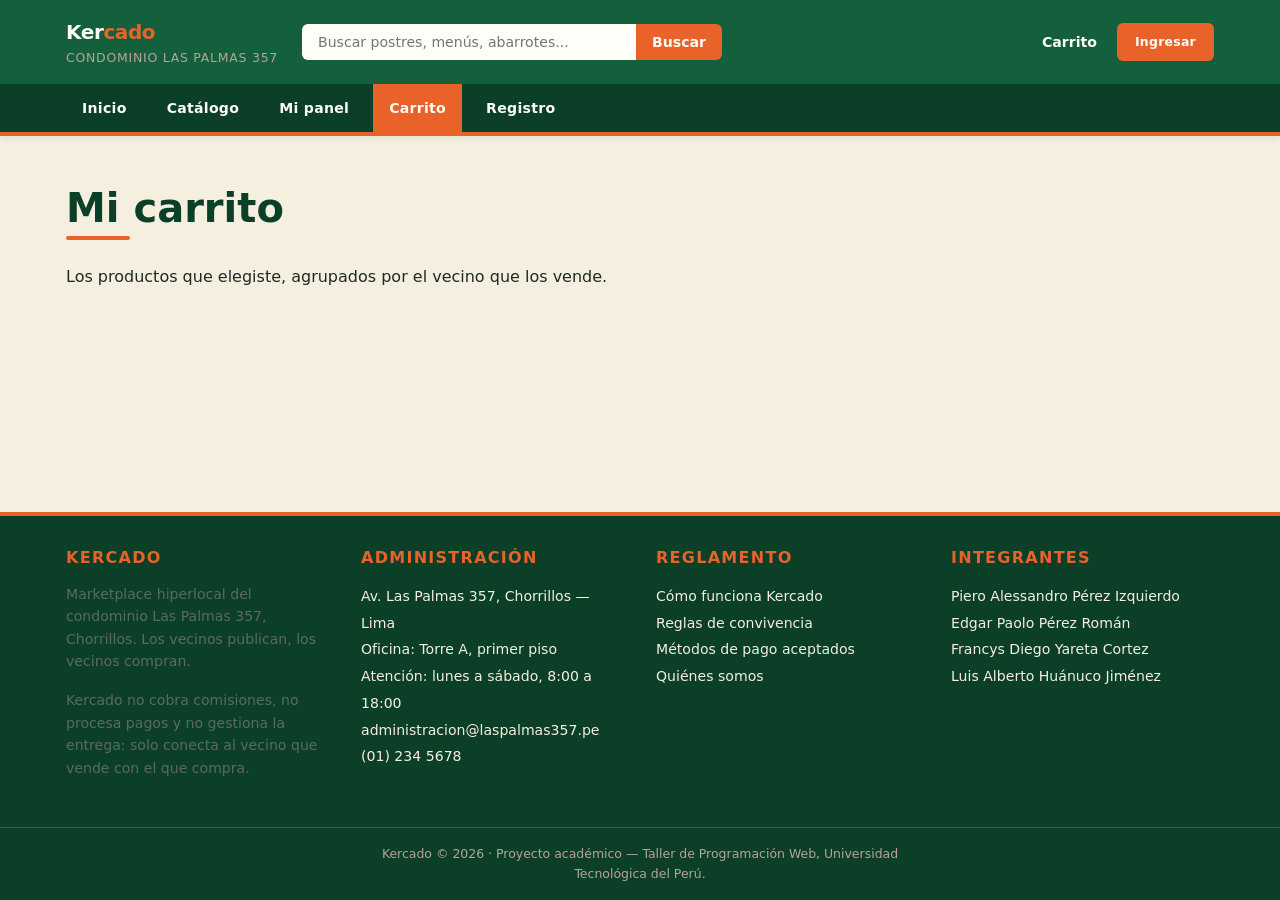
==== carrito.html @ d708caa9 "feat: base del avance 2 y panel con datos reales Agrega la capa de datos (datos.js, almacen.js), lo " ====
<!DOCTYPE html>
<!--
  hecho por luis. este es el carrito, aquí el vecino revisa lo que eligió
  antes de registrar su pedido
-->
<html lang="es">

<head>
  <!-- con esto las tildes y las eñes se ven bien en el navegador -->
  <meta charset="UTF-8">

  <!-- esta línea hace que en el celular la página use el ancho real de la
       pantalla, así el diseño se acomoda bien -->
  <meta name="viewport" content="width=device-width, initial-scale=1.0">

  <!-- la descripción de la página y los autores -->
  <meta name="description" content="Carrito de compras de Kercado. Revisa los productos que elegiste, agrupados por el vecino que los vende, y registra tu pedido.">
  <meta name="author" content="Equipo Kercado — Taller de Programación Web, UTP">

  <!-- el título que sale en la pestaña del navegador -->
  <title>Mi carrito · Kercado</title>

  <!-- enlazamos la misma hoja de estilos que usan todas las páginas -->
  <link rel="stylesheet" href="css/estilo.css">
</head>

<body>

  <!-- este enlace solo se ve al apretar tab, sirve para que quien navega
       con el teclado salte directo al contenido sin pasar por el menú -->
  <a class="saltar" href="#contenido">Saltar al contenido</a>

  <!-- esta es la cabecera, es la misma en todas las páginas del sitio,
       tiene el logo, el buscador, el carrito, la cuenta del vecino y el
       menú -->
  <header class="encabezado">

    <div class="contenedor encabezado__fila">

      <!-- el logo lleva a la página de inicio -->
      <a class="logo" href="index.html">
        <span>Ker<span class="logo__acento">cado</span>
          <span class="logo__bajada">Condominio Las Palmas 357</span>
        </span>
      </a>

      <!-- este botón abre y cierra el menú en el celular, en pantallas
           grandes no se ve, aria-expanded dice si el menú está abierto -->
      <button class="menu-boton" type="button" id="menu-boton"
              aria-expanded="false" aria-controls="menu-principal">
        <span class="menu-boton__icono" aria-hidden="true"></span>
        Menú
      </button>

      <!-- el buscador manda al catálogo lo que se escribió y allá se
           muestran solo los productos que coinciden -->
      <form class="buscador" action="catalogo.html" method="get" role="search">
        <!-- este label no se ve en pantalla, pero lo leen los lectores de
             pantalla que usan las personas con discapacidad visual -->
        <label class="solo-lectores" for="q">Buscar productos</label>
        <input class="buscador__campo" type="search" id="q" name="q"
               placeholder="Buscar postres, menús, abarrotes...">
        <button class="buscador__boton" type="submit">Buscar</button>
      </form>

      <div class="encabezado__acciones">

        <!-- el enlace al carrito, el globo con la cantidad lo actualiza
             javascript y se esconde cuando el carrito está vacío -->
        <a class="encabezado__carrito" href="carrito.html">
          Carrito
          <span class="contador" id="contador-carrito" hidden>0</span>
          <span class="solo-lectores">productos en el carrito</span>
        </a>

        <!-- hay un solo botón para ingresar, porque el vecino usa la misma
             cuenta para comprar y para vender, cuando ya entró javascript
             lo cambia por su nombre y el botón para salir -->
        <div class="cuenta" id="cuenta">
          <a class="boton boton--sm" href="registro.html">Ingresar</a>
        </div>
      </div>
    </div>

    <!-- este es el menú principal, javascript marca el enlace de la página
         donde está el vecino -->
    <nav class="menu" id="menu-principal" aria-label="Navegación principal">
      <ul class="contenedor menu__lista">
        <li><a class="menu__enlace" href="index.html">Inicio</a></li>
        <li><a class="menu__enlace" href="catalogo.html">Catálogo</a></li>
        <li><a class="menu__enlace" href="panel.html">Mi panel</a></li>
        <li><a class="menu__enlace" href="carrito.html">Carrito</a></li>
        <li><a class="menu__enlace" href="registro.html">Registro</a></li>
      </ul>
    </nav>
  </header>


  <!-- aquí dentro va el contenido de cada página, cada parte en su propia
       section, el id es a donde llega el enlace de saltar al contenido -->
  <main id="contenido">

    <section class="seccion">
      <div class="contenedor">
        <h1 class="titulo-seccion">Mi carrito</h1>
        <p>Los productos que elegiste, agrupados por el vecino que los vende.</p>
      </div>
    </section>

  </main>


  <!-- este es el pie de página, también es el mismo en todas las páginas,
       tiene información de kercado, el contacto de la administración, el
       reglamento y los integrantes del grupo -->
  <footer class="pie">
    <div class="contenedor pie__grilla">

      <!-- aquí contamos qué es kercado, y que no cobra ni hace entregas -->
      <div>
        <h3 class="pie__titulo">Kercado</h3>
        <p class="subtexto">
          Marketplace hiperlocal del condominio Las Palmas 357, Chorrillos.
          Los vecinos publican, los vecinos compran.
        </p>
        <p class="subtexto">
          Kercado no cobra comisiones, no procesa pagos y no gestiona la
          entrega: solo conecta al vecino que vende con el que compra.
        </p>
      </div>

      <!-- los datos de contacto de la administración del condominio -->
      <div>
        <h3 class="pie__titulo">Administración</h3>
        <ul class="pie__lista">
          <li>Av. Las Palmas 357, Chorrillos — Lima</li>
          <li>Oficina: Torre A, primer piso</li>
          <li>Atención: lunes a sábado, 8:00 a 18:00</li>
          <li><a href="mailto:administracion@laspalmas357.pe">administracion@laspalmas357.pe</a></li>
          <li><a href="tel:+5112345678">(01) 234 5678</a></li>
        </ul>
      </div>

      <!-- estos enlaces llevan a partes de la página de inicio, donde
           explicamos cómo funciona kercado y sus reglas -->
      <div>
        <h3 class="pie__titulo">Reglamento</h3>
        <ul class="pie__lista">
          <li><a href="index.html#como-funciona">Cómo funciona Kercado</a></li>
          <li><a href="index.html#reglas">Reglas de convivencia</a></li>
          <li><a href="index.html#pagos">Métodos de pago aceptados</a></li>
          <li><a href="index.html#nosotros">Quiénes somos</a></li>
        </ul>
      </div>

      <!-- nuestros nombres -->
      <div>
        <h3 class="pie__titulo">Integrantes</h3>
        <ul class="pie__lista">
          <li>Piero Alessandro Pérez Izquierdo</li>
          <li>Edgar Paolo Pérez Román</li>
          <li>Francys Diego Yareta Cortez</li>
          <li>Luis Alberto Huánuco Jiménez</li>
        </ul>
      </div>
    </div>

    <!-- el año del pie lo escribe javascript con la fecha del día, así
       no tenemos que cambiarlo a mano cuando empiece el año nuevo -->
    <div class="pie__legal">
      <p class="mb-0">
        Kercado &copy; <span id="anio">2026</span> · Proyecto académico — Taller de Programación Web,
        Universidad Tecnológica del Perú.
      </p>
    </div>
  </footer>


  <!-- el diálogo que pregunta antes de hacer algo que no se puede deshacer,
       como dar de baja una publicación o vaciar el carrito, javascript le
       cambia el título y el texto según lo que se esté confirmando -->
  <dialog class="confirmacion" id="confirmacion" aria-labelledby="confirmacion-titulo">
    <form method="dialog">
      <h2 class="confirmacion__titulo" id="confirmacion-titulo">Confirmar</h2>
      <p id="confirmacion-texto">¿Seguro que quieres continuar?</p>
      <div class="confirmacion__acciones">
        <button class="boton boton--linea boton--sm" type="submit" value="no">No, volver</button>
        <button class="boton boton--sm" type="submit" value="si">Sí, continuar</button>
      </div>
    </form>
  </dialog>

  <!-- aquí javascript pone los avisos flotantes, con aria-live los
       lectores de pantalla los leen apenas aparecen -->
  <div class="avisos" id="avisos" aria-live="polite"></div>


  <!-- el javascript del sitio, van en este orden porque cada uno usa al
       anterior, primero los datos iniciales, después el que los guarda en
       el navegador, luego lo común a todas las páginas y al final el de
       cada página -->
  <script src="js/datos.js"></script>
  <script src="js/almacen.js"></script>
  <script src="js/base.js"></script>
  <script src="js/carrito.js"></script>
</body>
</html>
---- css/estilo.css ----
/* hoja de estilos de kercado, es la única del sitio y la usan todas las
   páginas, así si cambiamos algo aquí se cambia en todas a la vez

   está ordenada de arriba a abajo así, variables, reset, layout general,
   cabecera, pie, textos, botones, tarjetas del catálogo, aside, tablas,
   formularios, multimedia, utilidades, después las piezas que agregamos
   cuando el sitio empezó a usar javascript, que son los avisos, las
   pestañas, el carrito, los mensajes de lista vacía y el diálogo, luego las
   animaciones y al final lo responsive */


/* variables de diseño

   aquí están todos los colores, tamaños y espacios del sitio, la idea es
   que si mañana queremos otro naranja se cambia una sola línea y listo */
:root {

  /* colores de la marca */
  --verde:           #14603C;  /* cabecera, pie y títulos */
  --verde-oscuro:    #0C3F27;  /* el menú y el hover del verde */
  --verde-claro:     #E4EFE7;  /* fondos suaves y filas alternas de las tablas */
  --naranja:         #E8622A;  /* solo para botones y precios */
  --naranja-oscuro:  #C44E1D;  /* hover del naranja */
  --crema:           #F5EFE0;  /* fondo de la página, no usamos blanco puro */
  --arena:           #B7A29C;  /* bordes y texto de apoyo */
  --blanco:          #FFFDF8;  /* fondo de tarjetas, es un blanco más cálido */

  /* colores del texto */
  --texto:           #1E2A24;  /* casi negro, con un poco de verde */
  --texto-suave:     #5C6A63;  /* subtítulos y ayudas de los formularios */

  /* colores para el estado de los pedidos en las tablas del panel */
  --estado-pendiente: #B8860B; /* mostaza, el vendedor todavía no lo acepta */
  --estado-aceptado:  #1F5F8B; /* azul, el vendedor ya lo aceptó */
  --estado-preparacion: #6B4A9B; /* morado, el vendedor lo está preparando */
  --estado-entregado: #14603C; /* verde, el pedido ya llegó */
  --estado-cancelado: #A63A2A; /* rojo, el pedido no se concretó */

  /* fuentes, usamos las que ya trae la computadora, así la página se ve
     igual aunque no haya internet */
  --fuente-titulos: "Trebuchet MS", "Segoe UI", system-ui, sans-serif;
  --fuente-texto:   system-ui, -apple-system, "Segoe UI", Roboto, sans-serif;

  /* tamaños de letra, son pocos a propósito, así todas las páginas se ven
     parejas aunque las hayamos hecho cuatro personas */
  --txt-xs:  0.78rem;
  --txt-sm:  0.88rem;
  --txt-md:  1rem;
  --txt-lg:  1.25rem;
  --txt-xl:  1.75rem;
  --txt-2xl: 2.5rem;

  /* espacios, todos son múltiplos de 8px */
  --sp-1: 0.5rem;   /* 8px */
  --sp-2: 1rem;     /* 16px */
  --sp-3: 1.5rem;   /* 24px */
  --sp-4: 2rem;     /* 32px */
  --sp-5: 3rem;     /* 48px */
  --sp-6: 4rem;     /* 64px */

  /* bordes redondeados y sombras */
  --radio-sm: 6px;
  --radio-md: 12px;
  --radio-lg: 20px;
  --borde: 1px solid rgba(30, 42, 36, 0.12);
  --sombra-suave: 0 2px 8px rgba(12, 63, 39, 0.08);
  --sombra-media: 0 6px 20px rgba(12, 63, 39, 0.14);

  /* ancho máximo del contenido, para que en pantallas grandes el texto no
     quede demasiado largo */
  --ancho-max: 1180px;

  /* cuánto duran las animaciones y cómo aceleran, todas usan estos dos
     valores para que el sitio se mueva con el mismo ritmo */
  --duracion: 0.3s;
  --curva: ease-out;
}


/* reset y bases

   quitamos algunas cosas que el navegador trae por defecto, para empezar
   desde cero y poner nosotros los márgenes */

/* con border-box el padding no agranda la caja */
*,
*::before,
*::after {
  box-sizing: border-box;
}

/* quitamos los márgenes que traen los títulos, párrafos y listas, más
   abajo en la parte de textos los volvemos a poner */
body, h1, h2, h3, h4, p, ul, ol, figure, blockquote, dl, dd {
  margin: 0;
  padding: 0;
}

html {
  /* al hacer clic en un enlace como #nosotros la página baja suave */
  scroll-behavior: smooth;
  /* deja espacio arriba para que la cabecera no tape el título */
  scroll-padding-top: 90px;
}

body {
  font-family: var(--fuente-texto);
  font-size: var(--txt-md);
  line-height: 1.6;          /* más espacio entre líneas, se lee mejor */
  color: var(--texto);
  background-color: var(--crema);

  /* con esto el pie de página se queda abajo aunque la página tenga poco
     contenido */
  display: flex;
  flex-direction: column;
  min-height: 100vh;
}

/* javascript esconde cosas poniéndoles el atributo hidden, con esto se
   esconden de verdad aunque su clase les haya puesto otro display */
[hidden] {
  display: none !important;
}

/* las imágenes nunca se salen de su contenedor */
img {
  display: block;
  max-width: 100%;
  height: auto;
}

/* enlaces en verde y sin subrayado, se subrayan al pasar el mouse */
a {
  color: var(--verde);
  text-decoration: none;
}
a:hover,
a:focus {
  text-decoration: underline;
}

/* el borde naranja que aparece al moverse con la tecla tab, así quien usa
   el teclado sabe dónde está */
:focus-visible {
  outline: 3px solid var(--naranja);
  outline-offset: 2px;
}


/* layout general

   las zonas que se repiten en las páginas, header, main y footer, y el
   aside que solo está en el catálogo */

/* centra el contenido y deja espacio a los lados */
.contenedor {
  width: 100%;
  max-width: var(--ancho-max);
  margin-inline: auto;              /* centra horizontal */
  padding-inline: var(--sp-2);      /* espacio a los lados, sirve en celular */
}

/* el main crece y empuja el pie hacia abajo */
main {
  flex: 1;
}

/* el espacio entre secciones, es igual en todas las páginas */
.seccion {
  padding-block: var(--sp-5);
}

/* sección con fondo verde clarito, para alternar con las de fondo crema */
.seccion--alterna {
  background-color: var(--verde-claro);
}

/* las dos columnas del catálogo, el aside mide 260px y los productos usan
   el resto, en pantallas chicas pasa a una columna */
.layout-catalogo {
  display: grid;
  grid-template-columns: 260px 1fr;
  gap: var(--sp-4);
  align-items: start;               /* el aside no se estira hasta abajo */
}


/* cabecera

   es la misma en todas las páginas, tiene el logo, el buscador, el botón
   de ingresar y el menú */

.encabezado {
  background-color: var(--verde);
  color: var(--blanco);
  /* la franja naranja de abajo */
  border-bottom: 4px solid var(--naranja);
  position: sticky;                 /* la cabecera baja con el scroll */
  top: 0;
  z-index: 100;                     /* siempre queda encima del contenido */
  box-shadow: var(--sombra-suave);
}

/* la fila de arriba, logo a la izquierda, buscador al medio y botón a la
   derecha */
.encabezado__fila {
  display: flex;
  align-items: center;
  gap: var(--sp-3);
  padding-block: var(--sp-2);
  flex-wrap: wrap;                  /* en celular se acomodan uno debajo del otro */
}
/* el logo no se achica, antes el buscador lo aplastaba */
.encabezado__fila > .logo {
  flex-shrink: 0;
}

/* el enlace para saltar al contenido, está escondido arriba de la pantalla
   y baja cuando recibe el foco con la tecla tab, así quien usa el teclado
   no tiene que pasar por todo el menú en cada página */
.saltar {
  position: absolute;
  left: var(--sp-2);
  top: 0;
  z-index: 200;                     /* queda encima de la cabecera */
  padding: var(--sp-1) var(--sp-2);
  border-radius: 0 0 var(--radio-sm) var(--radio-sm);
  background-color: var(--blanco);
  color: var(--verde-oscuro);
  font-weight: 700;
  transform: translateY(-120%);     /* lo sube hasta sacarlo de la pantalla */
  transition: transform var(--duracion) var(--curva);
}
.saltar:focus {
  transform: translateY(0);
}

/* el logo está hecho con texto y no con imagen, así se ve nítido y carga
   al instante */
.logo {
  display: flex;
  align-items: center;
  gap: var(--sp-1);
  font-family: var(--fuente-titulos);
  font-size: var(--txt-lg);
  font-weight: 800;
  letter-spacing: -0.02em;
  color: var(--blanco);
  text-decoration: none;
}
.logo:hover {
  text-decoration: none;
  opacity: 0.9;
}
/* la parte cado del logo va en naranja */
.logo__acento {
  color: var(--naranja);
}
/* el texto pequeño debajo del logo con el nombre del condominio */
.logo__bajada {
  display: block;
  font-family: var(--fuente-texto);
  font-size: var(--txt-xs);
  font-weight: 400;
  letter-spacing: 0.06em;
  text-transform: uppercase;
  color: var(--arena);
}

/* el buscador, lleva al catálogo con lo que se escribió y allá se filtran
   los productos */
.buscador {
  display: flex;
  flex: 1 1 200px;                  /* ocupa el espacio libre del medio */
  min-width: 0;                     /* deja que se achique sin salirse de la fila */
  max-width: 420px;
}
.buscador__campo {
  flex: 1 1 0;
  min-width: 0;                     /* el campo es el que se achica primero */
  padding: 0.6rem var(--sp-2);
  border: none;
  border-radius: var(--radio-sm) 0 0 var(--radio-sm);  /* redondeado a la izquierda */
  font-family: inherit;
  font-size: var(--txt-sm);
  background-color: var(--blanco);
  color: var(--texto);
}
.buscador__boton {
  flex-shrink: 0;                   /* el botón buscar no cambia de tamaño */
  white-space: nowrap;
  padding: 0.6rem var(--sp-2);
  border: none;
  border-radius: 0 var(--radio-sm) var(--radio-sm) 0; /* redondeado a la derecha */
  background-color: var(--naranja);
  color: var(--blanco);
  font-family: inherit;
  font-size: var(--txt-sm);
  font-weight: 600;
  cursor: pointer;
}
.buscador__boton:hover {
  background-color: var(--naranja-oscuro);
}

/* la parte derecha de la cabecera, con el enlace al carrito y la cuenta
   del vecino */
.encabezado__acciones {
  display: flex;
  align-items: center;
  gap: var(--sp-2);
  margin-left: auto;                /* la empuja al borde derecho */
  flex-shrink: 0;
}
.encabezado__carrito {
  display: inline-flex;
  align-items: center;
  gap: 0.4rem;
  padding: 0.45rem 0.25rem;
  color: var(--blanco);
  font-size: var(--txt-sm);
  font-weight: 700;
}

/* el globo con la cantidad de productos del carrito, javascript lo esconde
   cuando el carrito está vacío */
.contador {
  display: inline-flex;
  align-items: center;
  justify-content: center;
  min-width: 1.5rem;
  height: 1.5rem;
  padding-inline: 0.4rem;
  border-radius: 999px;
  background-color: var(--crema);
  color: var(--verde-oscuro);
  font-size: var(--txt-xs);
  font-weight: 800;
}
/* javascript le pone esta clase un momento cada vez que cambia el número */
.contador--latido {
  animation: latido var(--duracion) var(--curva) 2;
}

/* la cuenta del vecino, sin sesión tiene el botón ingresar y con sesión el
   saludo y el botón salir */
.cuenta {
  display: flex;
  align-items: center;
  gap: var(--sp-1);
}
.cuenta__saludo {
  font-size: var(--txt-sm);
  color: var(--crema);
  white-space: nowrap;
}

/* el botón que abre el menú en el celular, en pantallas grandes no se ve
   porque el menú entra completo */
.menu-boton {
  display: none;
  align-items: center;
  gap: var(--sp-1);
  padding: 0.5rem 0.75rem;
  border: 2px solid var(--blanco);
  border-radius: var(--radio-sm);
  background-color: transparent;
  color: var(--blanco);
  font-family: inherit;
  font-size: var(--txt-sm);
  font-weight: 700;
  cursor: pointer;
}
/* las tres rayitas del botón se dibujan con css, la del medio es el span
   y las otras dos salen con before y after */
.menu-boton__icono,
.menu-boton__icono::before,
.menu-boton__icono::after {
  display: block;
  width: 18px;
  height: 2px;
  background-color: var(--blanco);
  transition: transform var(--duracion) var(--curva),
              background-color var(--duracion) var(--curva);
}
.menu-boton__icono {
  position: relative;
}
.menu-boton__icono::before,
.menu-boton__icono::after {
  content: "";
  position: absolute;
  left: 0;
}
.menu-boton__icono::before { top: -6px; }
.menu-boton__icono::after  { top: 6px; }

/* cuando el menú está abierto las rayitas giran y forman una equis */
.menu-boton[aria-expanded="true"] .menu-boton__icono {
  background-color: transparent;
}
.menu-boton[aria-expanded="true"] .menu-boton__icono::before {
  transform: translateY(6px) rotate(45deg);
}
.menu-boton[aria-expanded="true"] .menu-boton__icono::after {
  transform: translateY(-6px) rotate(-45deg);
}

/* el menú principal, va dentro del header, en el aside del catálogo solo
   van las categorías y el filtro */
.menu {
  background-color: var(--verde-oscuro);
}
.menu__lista {
  display: flex;
  list-style: none;                 /* quita los puntitos de la lista */
  gap: var(--sp-1);
  flex-wrap: wrap;
}
.menu__enlace {
  display: block;
  padding: 0.8rem var(--sp-2);
  color: var(--blanco);
  font-size: var(--txt-sm);
  font-weight: 600;
  letter-spacing: 0.02em;
  text-decoration: none;
  /* el cambio de color al pasar el mouse es suave */
  transition: background-color 0.18s ease, color 0.18s ease;
}
.menu__enlace:hover {
  background-color: var(--verde);
  text-decoration: none;
}
/* marca en naranja la página donde está el usuario, se pone en cada
   página en su enlace del menú */
.menu__enlace--activo {
  background-color: var(--naranja);
  color: var(--blanco);
}


/* pie de página

   también es el mismo en todas las páginas, tiene información de kercado,
   el contacto de la administración, el reglamento y los integrantes */

.pie {
  background-color: var(--verde-oscuro);
  color: var(--crema);
  border-top: 4px solid var(--naranja);
  margin-top: var(--sp-5);          /* separa el pie del contenido */
}

/* las columnas del pie, entran las que quepan de mínimo 220px y las demás
   bajan solas, por eso aquí no hace falta media query */
.pie__grilla {
  display: grid;
  grid-template-columns: repeat(auto-fit, minmax(220px, 1fr));
  gap: var(--sp-4);
  padding-block: var(--sp-4);
}

.pie__titulo {
  font-family: var(--fuente-titulos);
  font-size: var(--txt-md);
  text-transform: uppercase;
  letter-spacing: 0.08em;
  color: var(--naranja);
  margin-bottom: var(--sp-2);
}
.pie__lista {
  list-style: none;
  font-size: var(--txt-sm);
  line-height: 1.9;
}
.pie__lista a {
  color: var(--crema);
}
.pie__lista a:hover {
  color: var(--naranja);
}

/* la última línea del pie con el copyright */
.pie__legal {
  border-top: 1px solid rgba(245, 239, 224, 0.18);
  padding-block: var(--sp-2);
  font-size: var(--txt-xs);
  color: var(--arena);
  text-align: center;
}
.pie__legal p {
  margin-inline: auto;              /* centra el párrafo, que tiene ancho máximo */
}


/* textos

   aquí volvemos a poner los márgenes que quitamos en el reset */

h1, h2, h3, h4 {
  font-family: var(--fuente-titulos);
  line-height: 1.2;
  color: var(--verde-oscuro);
  font-weight: 800;
}

h1 { font-size: var(--txt-2xl); margin-bottom: var(--sp-2); }
h2 { font-size: var(--txt-xl);  margin-bottom: var(--sp-2); }
h3 { font-size: var(--txt-lg);  margin-bottom: var(--sp-1); }
h4 { font-size: var(--txt-md);  margin-bottom: var(--sp-1); }

p {
  margin-bottom: var(--sp-2);
  max-width: 68ch;                  /* las líneas no son tan largas, se leen mejor */
}

/* título de sección con la barrita naranja debajo */
.titulo-seccion {
  position: relative;
  padding-bottom: var(--sp-1);
  margin-bottom: var(--sp-3);
}
.titulo-seccion::after {
  content: "";                      /* la barrita se hace con css, no hay que ponerla en el html */
  position: absolute;
  left: 0;
  bottom: 0;
  width: 64px;
  height: 4px;
  background-color: var(--naranja);
  border-radius: 2px;
}
/* el mismo título pero centrado, por ejemplo para la sección nosotros */
.titulo-seccion--centro {
  text-align: center;
}
.titulo-seccion--centro::after {
  left: 50%;
  transform: translateX(-50%);
}

/* texto de apoyo debajo de un título, más pequeño y en gris verdoso */
.subtexto {
  color: var(--texto-suave);
  font-size: var(--txt-sm);
}

/* etiqueta pequeña con forma de píldora, la usamos para las categorías de
   las tarjetas */
.etiqueta {
  display: inline-block;
  padding: 0.2rem 0.6rem;
  border-radius: 999px;             /* con un número tan grande queda como cápsula */
  background-color: var(--verde-claro);
  color: var(--verde-oscuro);
  font-size: var(--txt-xs);
  font-weight: 700;
  text-transform: uppercase;
  letter-spacing: 0.05em;
}
.etiqueta--naranja {
  background-color: var(--naranja);
  color: var(--blanco);
}


/* botones

   hay tres tipos, el naranja que es el principal, el de borde verde que es
   el secundario, y el de solo texto para cosas de poco peso, se ven igual
   si se usan en un a o en un button */

.boton {
  display: inline-flex;
  align-items: center;
  justify-content: center;
  gap: var(--sp-1);
  padding: 0.75rem var(--sp-3);
  border: 2px solid transparent;    /* borde invisible, así el botón de borde verde
                                       mide lo mismo que este */
  border-radius: var(--radio-sm);
  background-color: var(--naranja);
  color: var(--blanco);
  font-family: inherit;
  font-size: var(--txt-sm);
  font-weight: 700;
  letter-spacing: 0.02em;
  text-decoration: none;
  cursor: pointer;
  transition: background-color 0.18s ease, transform 0.12s ease,
              box-shadow 0.18s ease;
}
.boton:hover {
  background-color: var(--naranja-oscuro);
  text-decoration: none;
  transform: translateY(-1px);      /* sube un poquito al pasar el mouse */
  box-shadow: var(--sombra-media);
}
.boton:active {
  transform: translateY(0);         /* y baja al hacer clic */
}

/* el botón secundario, con borde verde y sin relleno */
.boton--linea {
  background-color: transparent;
  color: var(--verde);
  border-color: var(--verde);
}
.boton--linea:hover {
  background-color: var(--verde);
  color: var(--blanco);
}

/* el botón de solo texto, parece un enlace */
.boton--texto {
  background-color: transparent;
  color: var(--verde);
  padding-inline: 0;
  box-shadow: none;
}
.boton--texto:hover {
  background-color: transparent;
  color: var(--naranja);
  box-shadow: none;
  text-decoration: underline;
}

/* el botón de borde blanco, es el secundario cuando el fondo es verde,
   lo usamos para salir en la cabecera */
.boton--claro {
  background-color: transparent;
  color: var(--blanco);
  border-color: var(--blanco);
}
.boton--claro:hover {
  background-color: var(--blanco);
  color: var(--verde-oscuro);
}

/* un botón que no se puede usar, por ejemplo agregar al carrito cuando ya
   no queda stock */
.boton:disabled {
  opacity: 0.5;
  cursor: not-allowed;
  transform: none;
  box-shadow: none;
}

/* tamaños del botón, se pueden usar con cualquiera de los tres */
.boton--sm  { padding: 0.45rem var(--sp-2); font-size: var(--txt-xs); }
.boton--lg  { padding: 0.95rem var(--sp-4); font-size: var(--txt-md); }
.boton--full{ width: 100%; }


/* tarjeta de producto

   es la que más se repite en el catálogo, arriba va la foto, en el medio
   la categoría, el nombre y el vendedor, y abajo el precio con el botón */

.grilla-productos {
  display: grid;
  /* entran las tarjetas que quepan de mínimo 240px, por eso el catálogo
     pasa de varias columnas a una sola sin usar media queries */
  grid-template-columns: repeat(auto-fill, minmax(240px, 1fr));
  gap: var(--sp-3);
}

.tarjeta {
  display: flex;
  flex-direction: column;
  background-color: var(--blanco);
  border: var(--borde);
  border-radius: var(--radio-md);
  overflow: hidden;                 /* la foto respeta las esquinas redondeadas */
  box-shadow: var(--sombra-suave);
  transition: transform 0.2s ease, box-shadow 0.2s ease,
              border-color 0.2s ease;
}
.tarjeta:hover {
  transform: translateY(-4px);
  box-shadow: var(--sombra-media);
  border-color: var(--naranja);
}

/* la foto del producto, aspect-ratio reserva el espacio antes de que cargue
   la imagen, así el catálogo no da saltos, y todas las fotos quedan del
   mismo tamaño */
.tarjeta__figura {
  margin: 0;
  aspect-ratio: 4 / 3;
  background-color: var(--verde-claro);  /* color de fondo mientras carga la foto */
  overflow: hidden;
}
.tarjeta__imagen {
  width: 100%;
  height: 100%;
  object-fit: cover;                /* llena el espacio sin deformar la foto */
  transition: transform 0.35s ease;
}
.tarjeta:hover .tarjeta__imagen {
  transform: scale(1.05);           /* un pequeño zoom al pasar el mouse */
}

/* la parte del medio de la tarjeta */
.tarjeta__cuerpo {
  padding: var(--sp-2);
  flex: 1;                          /* empuja el precio hacia abajo, así todas
                                       las tarjetas quedan parejas aunque el
                                       nombre sea más largo */
  display: flex;
  flex-direction: column;
  gap: 0.35rem;
}
.tarjeta__titulo {
  font-size: var(--txt-md);
  margin: 0;
}
.tarjeta__titulo a {
  color: var(--verde-oscuro);
}
.tarjeta__titulo a:hover {
  color: var(--naranja);
  text-decoration: none;
}
/* el nombre del vecino que vende, con su torre y departamento */
.tarjeta__vendedor {
  font-size: var(--txt-xs);
  color: var(--texto-suave);
}

/* la parte de abajo de la tarjeta con el precio y el botón */
.tarjeta__pie {
  display: flex;
  align-items: center;
  justify-content: space-between;
  gap: var(--sp-1);
  padding: var(--sp-2);
  border-top: var(--borde);
  background-color: var(--crema);
}
.tarjeta__precio {
  font-family: var(--fuente-titulos);
  font-size: var(--txt-lg);
  font-weight: 800;
  color: var(--naranja);
  white-space: nowrap;              /* el precio no se parte en dos líneas */
}


/* aside del catálogo

   la columna de la izquierda en el catálogo, con las categorías y el
   filtro por precio */

.panel-lateral {
  background-color: var(--blanco);
  border: var(--borde);
  border-radius: var(--radio-md);
  padding: var(--sp-2);
  box-shadow: var(--sombra-suave);
  /* el panel baja junto con la lista de productos, los 90px son más o
     menos lo que mide la cabecera */
  position: sticky;
  top: 90px;
}

.panel-lateral__titulo {
  font-size: var(--txt-sm);
  text-transform: uppercase;
  letter-spacing: 0.08em;
  color: var(--texto-suave);
  padding-bottom: var(--sp-1);
  margin-bottom: var(--sp-1);
  border-bottom: 2px solid var(--verde-claro);
}

/* separa el bloque de categorías del bloque del filtro */
.panel-lateral__bloque + .panel-lateral__bloque {
  margin-top: var(--sp-3);
}

/* la lista de categorías, los enlaces son anchos para que sea fácil
   tocarlos en el celular */
.lista-categorias {
  list-style: none;
}
.lista-categorias a {
  display: block;
  padding: 0.5rem var(--sp-1);
  border-radius: var(--radio-sm);
  color: var(--texto);
  font-size: var(--txt-sm);
  transition: background-color 0.15s ease, color 0.15s ease;
}
.lista-categorias a:hover {
  background-color: var(--verde-claro);
  color: var(--verde-oscuro);
  text-decoration: none;
}
.lista-categorias a.activo {
  background-color: var(--verde);
  color: var(--blanco);
  font-weight: 700;
}


/* tablas

   las usamos en el panel para las compras y ventas, y en la ficha del
   producto, cada tabla va dentro de .tabla-scroll para que en el celular
   se pueda deslizar de lado */

.tabla-scroll {
  overflow-x: auto;                 /* solo la tabla se desliza de lado */
  border: var(--borde);
  border-radius: var(--radio-md);
  box-shadow: var(--sombra-suave);
  background-color: var(--blanco);
}

.tabla {
  width: 100%;
  /* junta los bordes de las celdas, si no se ven líneas dobles */
  border-collapse: collapse;
  font-size: var(--txt-sm);
  min-width: 620px;                 /* si la pantalla es más chica aparece el scroll */
}

/* el caption es el título de la tabla, va dentro de la table */
.tabla caption {
  caption-side: top;
  text-align: left;
  padding: var(--sp-2);
  font-family: var(--fuente-titulos);
  font-size: var(--txt-md);
  font-weight: 700;
  color: var(--verde-oscuro);
  background-color: var(--verde-claro);
}

.tabla thead th {
  background-color: var(--verde);
  color: var(--blanco);
  text-align: left;
  padding: 0.75rem var(--sp-2);
  font-size: var(--txt-xs);
  text-transform: uppercase;
  letter-spacing: 0.06em;
  white-space: nowrap;
}

.tabla tbody td,
.tabla tbody th {
  padding: 0.7rem var(--sp-2);
  border-bottom: 1px solid rgba(30, 42, 36, 0.08);
  text-align: left;
  vertical-align: middle;
}

/* pinta una fila sí y una no, así es más fácil seguir cada fila con la
   vista */
.tabla tbody tr:nth-child(even) {
  background-color: rgba(228, 239, 231, 0.45);
}
.tabla tbody tr:hover {
  background-color: var(--verde-claro);
}
/* la última fila no lleva línea abajo porque ya está el borde de la caja */
.tabla tbody tr:last-child td {
  border-bottom: none;
}

/* las columnas de dinero van a la derecha, así los decimales quedan uno
   debajo del otro */
.tabla .col-monto {
  text-align: right;
  font-variant-numeric: tabular-nums;
  font-weight: 700;
}

/* las píldoras del estado del pedido, llevan color y también la palabra,
   así se entienden aunque alguien no distinga bien los colores */
.estado {
  display: inline-block;
  padding: 0.15rem 0.6rem;
  border-radius: 999px;
  font-size: var(--txt-xs);
  font-weight: 700;
  border: 1.5px solid currentColor; /* el borde toma el mismo color del texto */
  white-space: nowrap;
}
.estado--pendiente { color: var(--estado-pendiente); }
.estado--aceptado  { color: var(--estado-aceptado); }
.estado--preparacion { color: var(--estado-preparacion); }
.estado--entregado { color: var(--estado-entregado); }
.estado--cancelado { color: var(--estado-cancelado); }

/* el select que va dentro de una tabla, con él el vendedor cambia el
   estado de un pedido */
.tabla__control {
  padding: 0.35rem var(--sp-1);
  border: 1.5px solid rgba(30, 42, 36, 0.18);
  border-radius: var(--radio-sm);
  background-color: var(--blanco);
  font-family: inherit;
  font-size: var(--txt-xs);
  color: var(--texto);
}

/* la fila que se abre debajo de un pedido con lo que se compró, va con
   fondo crema para que se note que pertenece a la fila de arriba */
.tabla tbody tr.tabla__detalle,
.tabla tbody tr.tabla__detalle:hover {
  background-color: var(--crema);
}
.detalle-pedido {
  list-style: none;
  margin-bottom: var(--sp-1);
}
.detalle-pedido li {
  display: flex;
  justify-content: space-between;   /* el producto a la izquierda y su monto a la derecha */
  gap: var(--sp-2);
  max-width: 420px;
  padding-block: 0.2rem;
}

/* la tabla de la ficha del producto, tiene dos columnas, a la izquierda el
   dato y a la derecha su valor */
.tabla--ficha {
  min-width: 0;                     /* esta tabla sí entra en el celular */
}
.tabla--ficha tbody th {
  width: 42%;
  background-color: var(--verde-claro);
  color: var(--verde-oscuro);
  font-weight: 700;
}


/* formularios

   el formulario grande es el de registro, y el de iniciar sesión es más
   corto, ninguno envía datos porque en este avance no tenemos servidor */

.formulario {
  background-color: var(--blanco);
  border: var(--borde);
  border-radius: var(--radio-md);
  padding: var(--sp-3);
  box-shadow: var(--sombra-suave);
}

/* el fieldset agrupa los campos y el legend le pone nombre al grupo, les
   quitamos el borde que traen y les damos nuestro estilo */
.formulario fieldset {
  border: none;
  padding: 0;
  margin: 0 0 var(--sp-4) 0;
}
.formulario legend {
  font-family: var(--fuente-titulos);
  font-size: var(--txt-lg);
  font-weight: 800;
  color: var(--verde-oscuro);
  padding: 0 0 var(--sp-1) 0;
  margin-bottom: var(--sp-2);
  border-bottom: 2px solid var(--naranja);
  width: 100%;
}

/* cada label con su campo van dentro de un .campo */
.campo {
  margin-bottom: var(--sp-2);
}
.campo label {
  display: block;                   /* el label va en su propia línea */
  margin-bottom: 0.35rem;
  font-size: var(--txt-sm);
  font-weight: 700;
  color: var(--verde-oscuro);
}
/* el asterisco naranja de los campos obligatorios */
.obligatorio {
  color: var(--naranja);
}
/* el texto de ayuda que va debajo de un campo */
.campo__ayuda {
  display: block;
  margin-top: 0.25rem;
  font-size: var(--txt-xs);
  color: var(--texto-suave);
}

/* el mismo estilo para todos los campos de texto, los nombramos por tipo
   para que no afecte a los checkbox y radio, que van aparte */
.campo input[type="text"],
.campo input[type="email"],
.campo input[type="password"],
.campo input[type="tel"],
.campo input[type="number"],
.campo input[type="date"],
.campo input[type="search"],
.campo select,
.campo textarea {
  width: 100%;
  padding: 0.65rem var(--sp-2);
  border: 1.5px solid rgba(30, 42, 36, 0.18);
  border-radius: var(--radio-sm);
  background-color: var(--crema);
  font-family: inherit;             /* usa la misma fuente que el resto de la página */
  font-size: var(--txt-sm);
  color: var(--texto);
  transition: border-color 0.18s ease, background-color 0.18s ease;
}
.campo input:focus,
.campo select:focus,
.campo textarea:focus {
  border-color: var(--verde);
  background-color: var(--blanco);
}
.campo textarea {
  min-height: 110px;
  resize: vertical;                 /* solo se puede estirar hacia abajo */
}

/* las opciones de radio y checkbox, el input va dentro del label, así al
   hacer clic en el texto también se marca */
.opciones {
  display: flex;
  flex-wrap: wrap;
  gap: var(--sp-2);
}
.opciones label,
.checkbox {
  display: flex;
  align-items: center;
  gap: 0.5rem;
  font-weight: 400;                 /* estos textos no van en negrita */
  font-size: var(--txt-sm);
  color: var(--texto);
  cursor: pointer;
}
.opciones input[type="radio"],
.opciones input[type="checkbox"],
.checkbox input {
  width: 18px;
  height: 18px;
  accent-color: var(--verde);       /* pinta el radio y el checkbox de verde */
  cursor: pointer;
  flex-shrink: 0;                   /* no se aplasta si el texto es largo */
}

/* dos campos uno al lado del otro, por ejemplo nombres y apellidos */
.campo-fila {
  display: grid;
  grid-template-columns: 1fr 1fr;
  gap: var(--sp-2);
}

/* la caja de aviso, por ejemplo para decir que se necesita una cuenta
   para pedir */
.aviso {
  border-left: 5px solid var(--naranja);
  background-color: var(--verde-claro);
  padding: var(--sp-2);
  border-radius: 0 var(--radio-sm) var(--radio-sm) 0;
  font-size: var(--txt-sm);
  margin-bottom: var(--sp-3);
}
.aviso p:last-child {
  margin-bottom: 0;
}

/* los mensajes de las validaciones

   cuando el vecino envía un formulario, javascript escribe acá arriba si
   quedó bien o cuántos datos faltan */
.mensaje:empty {
  display: none;                    /* mientras no haya mensaje no se ve nada */
}
.mensaje {
  padding: var(--sp-2);
  border-radius: var(--radio-sm);
  font-size: var(--txt-sm);
  margin-bottom: var(--sp-2);
}
.mensaje--ok {
  border-left: 5px solid var(--estado-entregado);
  background-color: var(--verde-claro);
}
.mensaje--error {
  border-left: 5px solid var(--estado-cancelado);
  background-color: rgba(166, 58, 42, 0.08);
}

/* el error de cada campo va debajo del campo, como el texto de ayuda pero
   en rojo */
.campo__error:empty {
  display: none;
}
.campo__error {
  display: block;
  margin-top: 0.3rem;
  font-size: var(--txt-xs);
  color: var(--estado-cancelado);
}

/* el campo que quedó mal se pinta de rojo, así se encuentra rápido dentro
   de un formulario largo */
.campo input.campo-malo,
.campo select.campo-malo,
.campo textarea.campo-malo {
  border-color: var(--estado-cancelado);
  background-color: rgba(166, 58, 42, 0.05);
}


/* multimedia

   usamos imágenes y un audio de presentación, el audio usa los controles
   que ya trae el navegador */

/* imagen con borde blanco y esquinas redondeadas */
.imagen-marco {
  border-radius: var(--radio-lg);
  border: 3px solid var(--blanco);
  box-shadow: var(--sombra-media);
  overflow: hidden;
}

/* el banner grande del inicio, la foto del condominio ocupa todo el ancho
   y el nombre de kercado va encima, al lado izquierdo */
.portada {
  position: relative;
  min-height: 72vh;
  display: flex;
  overflow: hidden;
  background-color: var(--verde-oscuro);  /* se ve este color mientras carga la foto */
}
.portada__imagen {
  position: absolute;
  inset: 0;                         /* la foto se estira a los cuatro lados */
  width: 100%;
  height: 100%;
  object-fit: cover;                /* llena el banner sin deformar la foto */
}
/* una sombra verde que va de izquierda a derecha, así el texto blanco se
   lee bien encima de la foto */
.portada::after {
  content: "";
  position: absolute;
  inset: 0;
  background: linear-gradient(90deg, rgba(12, 63, 39, 0.88) 0%,
              rgba(12, 63, 39, 0.55) 45%, rgba(12, 63, 39, 0.1) 100%);
}
.portada__contenido {
  position: relative;
  z-index: 1;                       /* el texto queda encima de la sombra */
  display: flex;
  flex-direction: column;
  justify-content: center;          /* el texto queda a media altura */
  padding-block: var(--sp-6);
}
.portada__titulo {
  font-size: calc(var(--txt-2xl) * 1.6);
  color: var(--blanco);
  letter-spacing: -0.02em;
}
.portada__frase {
  font-size: var(--txt-lg);
  color: var(--crema);
  max-width: 34ch;
  margin-bottom: var(--sp-4);       /* separa el botón de la frase */
}

/* la cajita donde va el reproductor de audio */
.audio-caja {
  background-color: var(--verde-claro);
  border: var(--borde);
  border-radius: var(--radio-md);
  padding: var(--sp-2);
  max-width: 480px;
}
.audio-caja audio {
  width: 100%;
  margin-top: var(--sp-1);
}

/* la ficha del producto en dos columnas, las fotos a la izquierda y los
   datos con el botón a la derecha, así el precio se ve sin bajar, en
   pantallas chicas pasa a una columna */
.ficha {
  display: grid;
  grid-template-columns: 1fr 1fr;
  gap: var(--sp-4);
  align-items: start;
}
.ficha__precio {
  font-family: var(--fuente-titulos);
  font-size: var(--txt-xl);
  font-weight: 800;
  color: var(--naranja);
}

/* la galería de la página del producto, una foto grande arriba y las
   pequeñas debajo */
.galeria__principal {
  aspect-ratio: 4 / 3;
  background-color: var(--verde-claro);
  border-radius: var(--radio-md);
  overflow: hidden;
  margin-bottom: var(--sp-1);
}
.galeria__principal img {
  width: 100%;
  height: 100%;
  object-fit: cover;
}
.galeria__miniaturas {
  display: grid;
  grid-template-columns: repeat(5, 1fr);
  gap: var(--sp-1);
}
/* cada foto pequeña va dentro de un botón, así se puede elegir con el
   teclado, le quitamos el estilo que trae el botón */
.galeria__boton {
  padding: 0;
  border: none;
  border-radius: var(--radio-sm);
  background-color: transparent;
  cursor: pointer;
}
.galeria__boton img {
  width: 100%;
}
/* la foto que se está viendo en grande queda marcada */
.galeria__boton[aria-pressed="true"] img {
  border-color: var(--naranja);
  opacity: 1;
}
.galeria__miniaturas img {
  aspect-ratio: 1 / 1;
  object-fit: cover;
  border-radius: var(--radio-sm);
  border: 2px solid transparent;
  cursor: pointer;
  transition: border-color 0.18s ease, opacity 0.18s ease;
  opacity: 0.75;
}
.galeria__miniaturas img:hover {
  border-color: var(--naranja);
  opacity: 1;
}


/* utilidades

   clases pequeñas que hacen una sola cosa, como centrar o quitar un margen */

.centrado      { text-align: center; }
.mt-0          { margin-top: 0; }
.mb-0          { margin-bottom: 0;}
.mt-3          { margin-top: var(--sp-3); }
.mb-3          { margin-bottom: var(--sp-3); }
.sin-margen-p p:last-child { margin-bottom: 0; }

/* grilla que se acomoda sola, la usamos en inicio para los pasos de cómo
   funciona y para los integrantes */
.grilla-auto {
  display: grid;
  grid-template-columns: repeat(auto-fit, minmax(220px, 1fr));
  gap: var(--sp-3);
}

/* texto a un lado y foto al otro, la usamos en qué es kercado */
.dos-columnas {
  display: grid;
  grid-template-columns: 1fr 1fr;
  gap: var(--sp-5);
  align-items: center;
}
.dos-columnas__imagen {
  width: 100%;
  aspect-ratio: 4 / 3;
  object-fit: cover;
}

/* caja blanca para bloques de texto, pasos o integrantes */
.caja {
  background-color: var(--blanco);
  border: var(--borde);
  border-radius: var(--radio-md);
  padding: var(--sp-3);
  box-shadow: var(--sombra-suave);
}

/* oculta un texto en pantalla pero los lectores de pantalla sí lo leen,
   la usamos en el label del buscador */
.solo-lectores {
  position: absolute;
  width: 1px;
  height: 1px;
  padding: 0;
  margin: -1px;
  overflow: hidden;
  clip: rect(0 0 0 0);
  white-space: nowrap;
  border: 0;
}


/* avisos flotantes

   aparecen abajo a la derecha cuando el vecino hace algo, por ejemplo
   agregar un producto al carrito, y se van solos a los pocos segundos */

.avisos {
  position: fixed;                  /* se quedan en su sitio aunque se baje la página */
  right: var(--sp-2);
  bottom: var(--sp-2);
  z-index: 300;
  display: flex;
  flex-direction: column;
  gap: var(--sp-1);
  width: min(360px, calc(100% - var(--sp-4)));
}
.aviso-flotante {
  margin: 0;
  padding: var(--sp-2);
  border: var(--borde);
  border-left: 5px solid var(--estado-entregado);
  border-radius: var(--radio-sm);
  background-color: var(--blanco);
  box-shadow: var(--sombra-media);
  font-size: var(--txt-sm);
  animation: deslizar-entrada var(--duracion) var(--curva);
}
.aviso-flotante--error {
  border-left-color: var(--estado-cancelado);
}


/* pestañas

   las usamos en el panel para pasar de mis compras a mis ventas sin
   cambiar de página, la pestaña elegida lleva la barrita naranja */

.pestanas {
  display: flex;
  gap: var(--sp-1);
  border-bottom: 2px solid var(--verde-claro);
}
.pestanas__boton {
  padding: 0.75rem var(--sp-3);
  border: none;
  border-bottom: 4px solid transparent;
  margin-bottom: -2px;              /* la barrita tapa la línea gris de abajo */
  background-color: transparent;
  color: var(--texto-suave);
  font-family: var(--fuente-titulos);
  font-size: var(--txt-md);
  font-weight: 800;
  cursor: pointer;
  transition: color var(--duracion) var(--curva),
              border-color var(--duracion) var(--curva);
}
.pestanas__boton:hover {
  color: var(--verde-oscuro);
}
.pestanas__boton[aria-selected="true"] {
  color: var(--verde-oscuro);
  border-bottom-color: var(--naranja);
}
/* el contenido de la pestaña entra con la misma animación de las tarjetas */
.pestanas__panel {
  padding-top: var(--sp-3);
  animation: aparecer var(--duracion) var(--curva);
}

/* una fila con un título a la izquierda y un botón a la derecha, la usamos
   encima de las tablas del panel */
.fila-titulo {
  display: flex;
  align-items: center;
  justify-content: space-between;
  flex-wrap: wrap;
  gap: var(--sp-2);
  margin-bottom: var(--sp-2);
}
.fila-titulo .titulo-seccion {
  margin-bottom: 0;                 /* el espacio de abajo ya lo pone la fila */
}


/* carrito

   a la izquierda van los productos agrupados por vendedor y a la derecha
   el resumen con el total, en pantallas chicas queda en una columna */

.carrito {
  display: grid;
  grid-template-columns: 1fr 320px;
  gap: var(--sp-4);
  align-items: start;
}

/* la caja de cada vendedor, porque cada vecino recibe su propio pedido */
.carrito__grupo {
  background-color: var(--blanco);
  border: var(--borde);
  border-radius: var(--radio-md);
  box-shadow: var(--sombra-suave);
  margin-bottom: var(--sp-3);
  overflow: hidden;
}
.carrito__vendedor {
  margin: 0;
  padding: var(--sp-2);
  background-color: var(--verde-claro);
  font-size: var(--txt-md);
}

/* una línea del carrito, la foto, el nombre, la cantidad, el subtotal y
   el botón para quitarla, cada parte tiene su zona en la grilla */
.linea-carrito {
  display: grid;
  grid-template-columns: 72px 1fr auto 6rem auto;
  grid-template-areas: "imagen datos cantidad subtotal quitar";
  align-items: center;
  gap: var(--sp-2);
  padding: var(--sp-2);
  border-top: var(--borde);
}
.linea-carrito__imagen {
  grid-area: imagen;
  width: 72px;
  height: 72px;
  object-fit: cover;
  border-radius: var(--radio-sm);
}
.linea-carrito__datos    { grid-area: datos; }
.linea-carrito__cantidad { grid-area: cantidad; }
.linea-carrito__quitar   { grid-area: quitar; }
.linea-carrito__titulo {
  margin: 0;
  font-size: var(--txt-md);
}
.linea-carrito__subtotal {
  grid-area: subtotal;
  text-align: right;
  font-weight: 700;
  font-variant-numeric: tabular-nums;
}

/* el resumen con el total, el método de pago y el botón para registrar el
   pedido, baja con el scroll igual que el aside del catálogo */
.carrito__resumen {
  background-color: var(--blanco);
  border: var(--borde);
  border-radius: var(--radio-md);
  padding: var(--sp-3);
  box-shadow: var(--sombra-suave);
  position: sticky;
  top: 110px;
}
.carrito__total {
  display: flex;
  align-items: baseline;
  justify-content: space-between;
  gap: var(--sp-2);
  padding-block: var(--sp-2);
  margin-bottom: var(--sp-2);
  border-top: var(--borde);
  border-bottom: var(--borde);
  font-weight: 700;
}
.carrito__monto {
  font-family: var(--fuente-titulos);
  font-size: var(--txt-xl);
  font-weight: 800;
  color: var(--naranja);
}

/* el selector de cantidad, un botón para restar, el número y un botón
   para sumar, lo usan la ficha del producto y el carrito */
.selector-cantidad {
  display: inline-flex;
  align-items: stretch;
  border: 1.5px solid rgba(30, 42, 36, 0.18);
  border-radius: var(--radio-sm);
  overflow: hidden;                 /* los botones respetan las esquinas redondeadas */
  background-color: var(--blanco);
}
.selector-cantidad__boton {
  width: 2.4rem;
  border: none;
  background-color: var(--verde-claro);
  color: var(--verde-oscuro);
  font-family: inherit;
  font-size: var(--txt-lg);
  font-weight: 700;
  line-height: 1;
  cursor: pointer;
  transition: background-color var(--duracion) var(--curva),
              color var(--duracion) var(--curva);
}
.selector-cantidad__boton:hover {
  background-color: var(--verde);
  color: var(--blanco);
}
.selector-cantidad__numero {
  width: 3.4rem;
  padding: 0.5rem 0.25rem;
  border: none;
  background-color: transparent;
  font-family: inherit;
  font-size: var(--txt-sm);
  font-weight: 700;
  text-align: center;
  color: var(--texto);
}


/* lista vacía

   el mensaje que sale cuando no hay nada que mostrar, por ejemplo si el
   filtro no encontró productos o el carrito está vacío, lleva un botón para
   que el vecino sepa a dónde ir */

.vacio {
  padding: var(--sp-5) var(--sp-3);
  border: 2px dashed var(--arena);
  border-radius: var(--radio-md);
  background-color: var(--blanco);
  text-align: center;
}
.vacio p {
  margin-inline: auto;              /* el párrafo queda centrado aunque tenga ancho máximo */
}
.vacio__titulo {
  font-size: var(--txt-lg);
}


/* secciones que aparecen al bajar

   la sección empieza transparente y un poco más abajo, javascript le pone
   la clase revelar--visible cuando entra en la pantalla y sube a su sitio */

.revelar {
  opacity: 0;
  transform: translateY(24px);
  transition: opacity 0.6s var(--curva), transform 0.6s var(--curva);
}
.revelar--visible {
  opacity: 1;
  transform: translateY(0);
}


/* diálogo de confirmación

   es el dialog del navegador con nuestros colores, lo usamos antes de
   hacer algo que no se puede deshacer, como dar de baja una publicación,
   cancelar un pedido o vaciar el carrito */

dialog.confirmacion {
  width: min(440px, calc(100% - var(--sp-4)));
  padding: var(--sp-3);
  border: none;
  border-radius: var(--radio-md);
  background-color: var(--blanco);
  color: var(--texto);
  box-shadow: var(--sombra-media);
}
dialog.confirmacion[open] {
  animation: aparecer var(--duracion) var(--curva);
}
/* el fondo oscuro que tapa la página mientras el diálogo está abierto */
dialog.confirmacion::backdrop {
  background-color: rgba(12, 63, 39, 0.55);
}
.confirmacion__titulo {
  font-size: var(--txt-lg);
}
.confirmacion__acciones {
  display: flex;
  justify-content: flex-end;
  flex-wrap: wrap;
  gap: var(--sp-1);
  margin-top: var(--sp-3);
}


/* animaciones

   las tres que usa el sitio, cada una dice cómo empieza y cómo termina y
   el navegador calcula lo del medio */

/* las tarjetas del catálogo y las pestañas suben un poco mientras aparecen */
@keyframes aparecer {
  from {
    opacity: 0;
    transform: translateY(12px);
  }
  to {
    opacity: 1;
    transform: translateY(0);
  }
}

/* los avisos flotantes entran desde la derecha */
@keyframes deslizar-entrada {
  from {
    opacity: 0;
    transform: translateX(40px);
  }
  to {
    opacity: 1;
    transform: translateX(0);
  }
}

/* el contador del carrito crece y vuelve a su tamaño cuando cambia */
@keyframes latido {
  0%   { transform: scale(1); }
  50%  { transform: scale(1.35); }
  100% { transform: scale(1); }
}

/* cada tarjeta del catálogo entra con la animación, y las siguientes
   esperan un poquito más para que aparezcan una detrás de otra */
.grilla-productos--animada .tarjeta {
  animation: aparecer var(--duracion) var(--curva) backwards;
}
.grilla-productos--animada .tarjeta:nth-child(2) { animation-delay: 0.05s; }
.grilla-productos--animada .tarjeta:nth-child(3) { animation-delay: 0.1s; }
.grilla-productos--animada .tarjeta:nth-child(4) { animation-delay: 0.15s; }
.grilla-productos--animada .tarjeta:nth-child(5) { animation-delay: 0.2s; }
.grilla-productos--animada .tarjeta:nth-child(6) { animation-delay: 0.25s; }
.grilla-productos--animada .tarjeta:nth-child(n + 7) { animation-delay: 0.3s; }


/* responsive

   casi todo ya se acomoda solo con las grillas, aquí están las cosas que
   sí necesitan cambiar según el tamaño de la pantalla */

/* en tablet el catálogo pasa de dos columnas a una */
@media (max-width: 860px) {

  .layout-catalogo {
    grid-template-columns: 1fr;     /* el aside se va arriba de los productos */
  }
  .panel-lateral {
    position: static;               /* ya no baja con el scroll */
  }

  /* la foto de qué es kercado baja debajo del texto */
  .dos-columnas {
    grid-template-columns: 1fr;
    gap: var(--sp-4);
  }

  /* la ficha del producto y el carrito también pasan a una columna, y el
     resumen del carrito deja de bajar con el scroll */
  .ficha,
  .carrito {
    grid-template-columns: 1fr;
  }
  .carrito__resumen {
    position: static;
  }
}

/* en celular */
@media (max-width: 620px) {

  /* los títulos grandes se hacen un poco más pequeños */
  :root {
    --txt-2xl: 1.9rem;
    --txt-xl:  1.45rem;
  }

  /* en el celular la cabecera ocupa varias filas, por eso ya no baja con
     el scroll, taparía media pantalla */
  .encabezado {
    position: static;
  }
  html {
    scroll-padding-top: var(--sp-2);
  }

  /* arriba quedan el logo y el botón del menú, debajo el buscador a todo
     el ancho y al final el carrito con la cuenta */
  .encabezado__fila {
    gap: var(--sp-2);
  }
  .encabezado__fila > .logo {
    margin-right: auto;             /* empuja el botón del menú a la derecha */
  }
  .menu-boton {
    display: inline-flex;
  }
  .buscador {
    flex: 1 1 100%;
    max-width: none;
  }
  .encabezado__acciones {
    flex: 1 1 100%;
    justify-content: space-between;
    margin-left: 0;
  }

  /* el menú está cerrado hasta que se toca el botón, y sus enlaces van
     uno debajo del otro */
  .menu {
    display: none;
  }
  .menu--abierto {
    display: block;
    animation: aparecer var(--duracion) var(--curva);
  }
  .menu__lista {
    flex-direction: column;
    gap: 0;
    padding-block: var(--sp-1);
  }

  /* en la línea del carrito la foto y el nombre van arriba, y abajo la
     cantidad con el subtotal */
  .linea-carrito {
    grid-template-columns: 72px 1fr auto;
    grid-template-areas:
      "imagen datos quitar"
      "cantidad cantidad subtotal";
  }

  /* las pestañas se reparten el ancho para que sea fácil tocarlas */
  .pestanas__boton {
    flex: 1;
    padding-inline: var(--sp-1);
  }

  /* los campos que iban lado a lado pasan uno debajo del otro */
  .campo-fila {
    grid-template-columns: 1fr;
  }

  /* menos espacio entre secciones porque la pantalla es chica */
  .seccion {
    padding-block: var(--sp-4);
  }
}

/* hay personas que se marean con el movimiento y lo apagan en su sistema,
   con esta regla respetamos esa preferencia, las animaciones y las
   transiciones dejan de moverse y lo que aparece al bajar ya está visible */
@media (prefers-reduced-motion: reduce) {

  html {
    scroll-behavior: auto;
  }
  *,
  *::before,
  *::after {
    animation: none !important;
    transition: none !important;
  }
  .revelar {
    opacity: 1;
    transform: none;
  }
}

/* al imprimir se ocultan la cabecera, el pie, el aside y los botones, y la
   página sale en negro sobre blanco para no gastar tinta, por eso aquí sí
   escribimos los colores directo */
@media print {

  .encabezado,
  .pie,
  .panel-lateral,
  .saltar,
  .avisos,
  .boton {
    display: none;
  }
  body {
    background: #fff;
    color: #000;
  }
  .tabla-scroll {
    overflow: visible;
    box-shadow: none;
  }
}
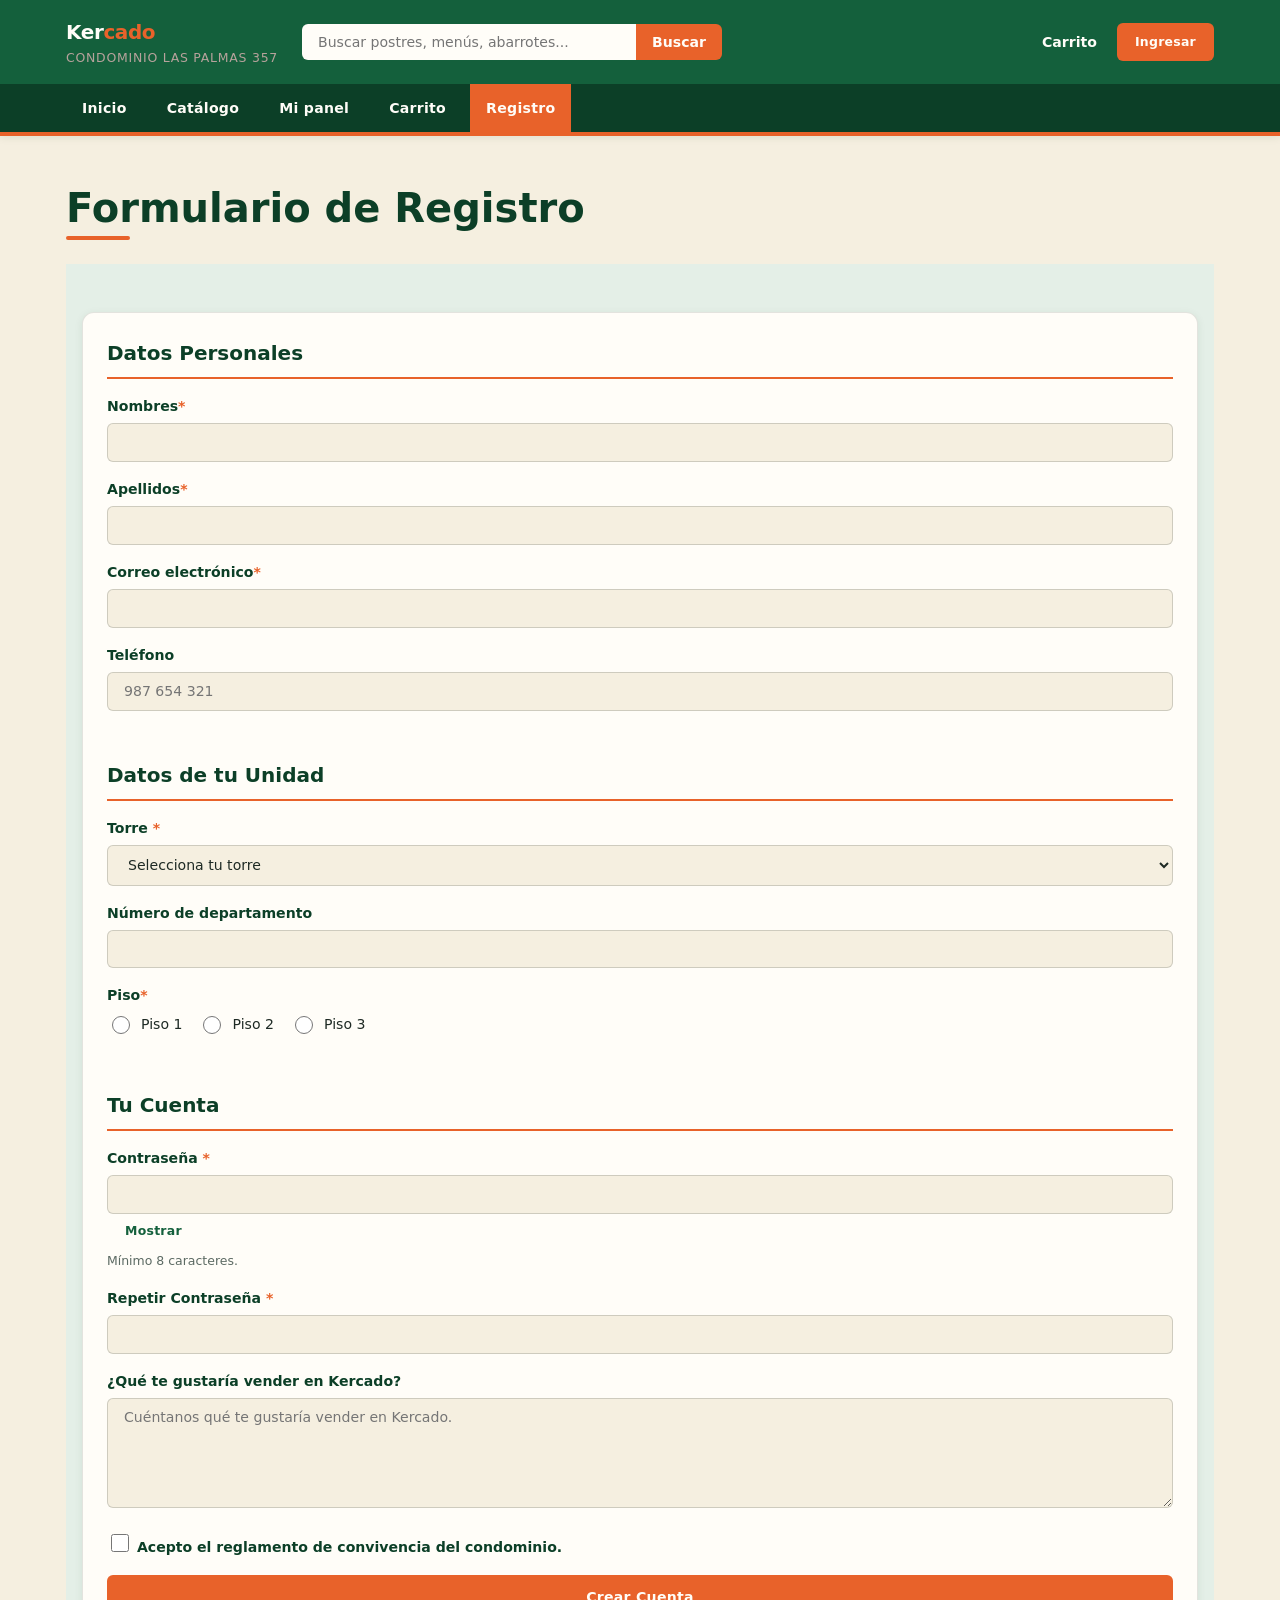
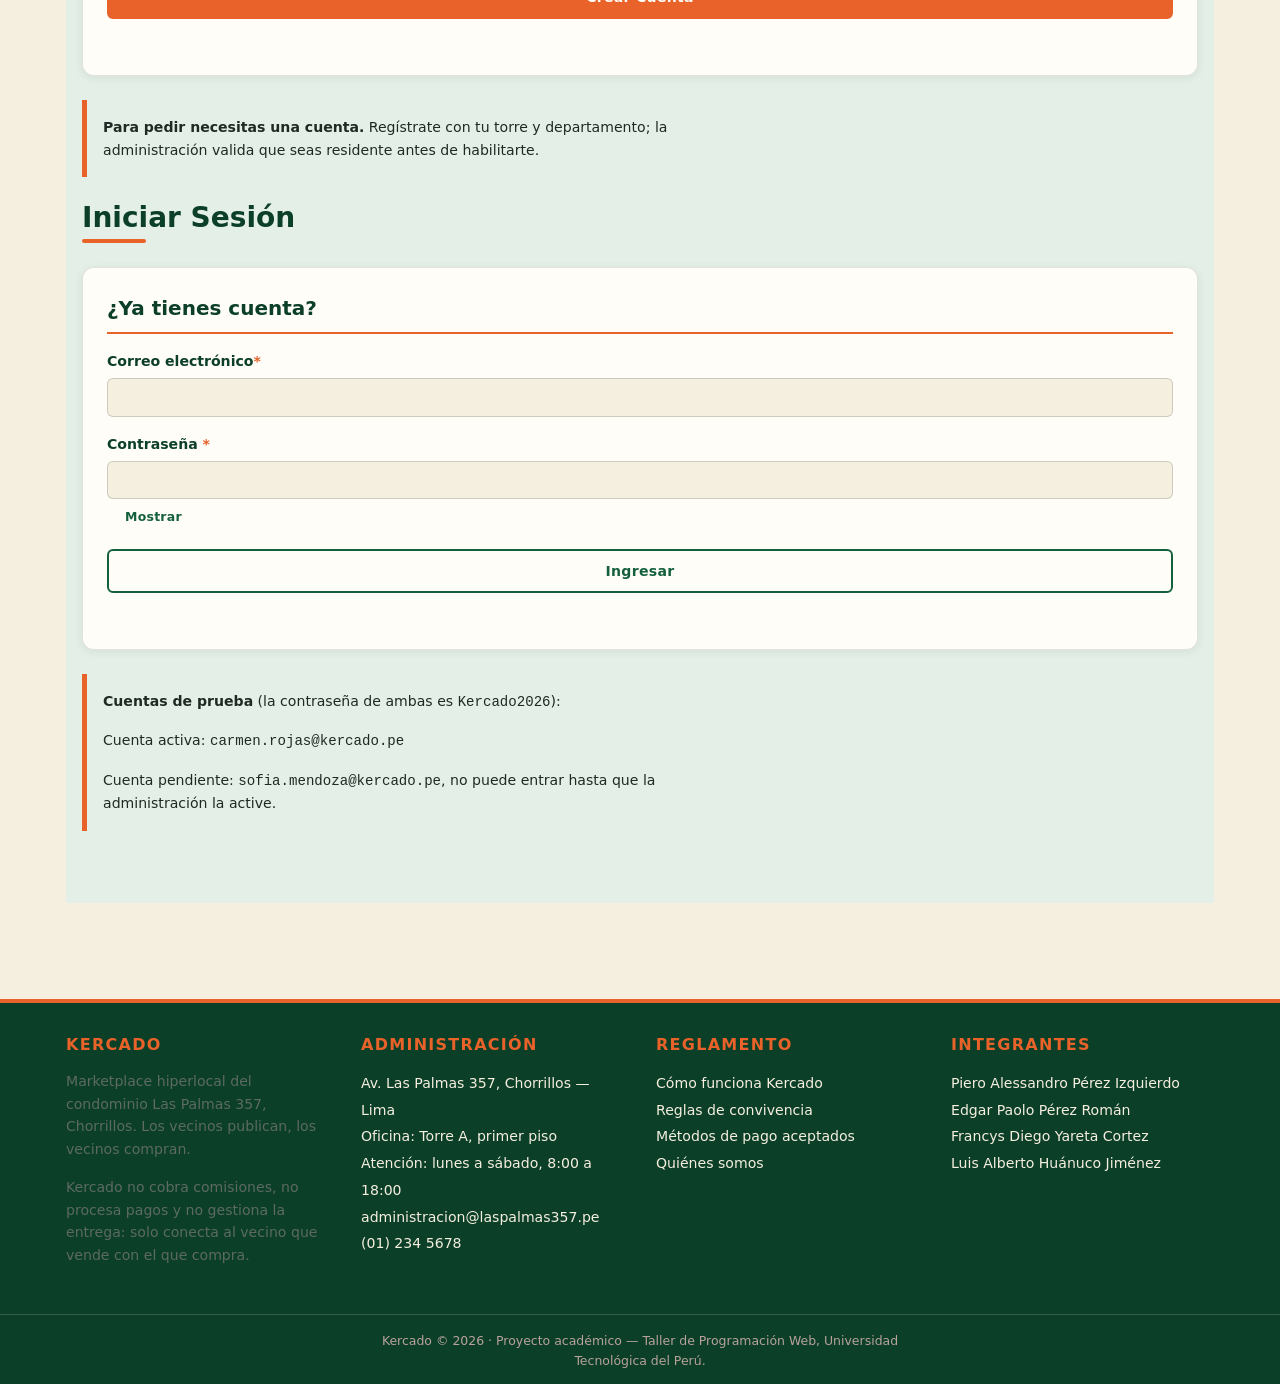
==== commit b8230d2c: "Avance 2: inicio de sesion, registro y carrito funcionales" ====
--- a/carrito.html
+++ b/carrito.html
@@ -104,8 +104,80 @@
       <div class="contenedor">
         <h1 class="titulo-seccion">Mi carrito</h1>
         <p>Los productos que elegiste, agrupados por el vecino que los vende.</p>
+
+        <!-- el carrito con productos, a la izquierda un grupo por vendedor y a
+             la derecha el resumen, javascript lo muestra solo si hay productos -->
+        <div class="carrito" id="carrito-lleno" hidden>
+          <div id="grupos-carrito"></div>
+
+          <aside class="carrito__resumen" aria-label="Resumen del pedido">
+            <h2>Resumen</h2>
+            <p class="carrito__total" aria-live="polite">
+              <span>Total</span>
+              <span class="carrito__monto" id="carrito-total">S/ 0.00</span>
+            </p>
+            <div class="campo">
+              <label for="metodo-pago">Método de pago acordado</label>
+              <select id="metodo-pago" name="pago">
+                <option value="Efectivo contra entrega">Efectivo contra entrega</option>
+                <option value="Yape">Yape</option>
+                <option value="Plin">Plin</option>
+              </select>
+            </div>
+            <button class="boton boton--full" type="button" id="boton-registrar">Registrar pedido</button>
+            <button class="boton boton--texto boton--full" type="button" id="boton-vaciar">Vaciar carrito</button>
+          </aside>
+        </div>
+
+        <!-- el carrito vacío, con un botón que lleva al catálogo -->
+        <div class="vacio" id="carrito-vacio" hidden>
+          <h2 class="vacio__titulo">Tu carrito está vacío</h2>
+          <p>Agrega productos desde el catálogo y van a aparecer aquí.</p>
+          <a class="boton" href="catalogo.html">Ver el catálogo</a>
+        </div>
+
+        <!-- la confirmación que aparece después de registrar el pedido, con un
+             código por cada vendedor -->
+        <div class="aviso" id="carrito-confirmacion" hidden>
+          <h2>Pedido registrado</h2>
+          <p>Cada vecino recibió su pedido. Estos son los códigos:</p>
+          <ul class="lista-codigos mb-3" id="lista-codigos"></ul>
+          <!--cambiado, originalmente : <ul id="lista-codigos"></ul> -->
+          <a class="boton" href="panel.html#mis-compras">Ver mis compras</a>
+        </div>
       </div>
     </section>
+
+    <!-- los moldes, el navegador no los dibuja, javascript los copia por cada
+         vendedor y por cada producto del carrito -->
+    <template id="plantilla-grupo">
+      <section class="carrito__grupo">
+        <h2 class="carrito__vendedor">Vendido por Nombre del vecino · Torre B, Dpto. 402</h2>
+      </section>
+    </template>
+
+    <template id="plantilla-linea">
+      <article class="linea-carrito">
+        <img class="linea-carrito__imagen" src="assets/img/kercado.png" alt="Nombre del producto">
+        <div class="linea-carrito__datos">
+          <h3 class="linea-carrito__titulo">Nombre del producto</h3>
+          <p class="subtexto mb-0">S/ 00.00 cada uno</p>
+        </div>
+
+        <div class="selector-cantidad linea-carrito__cantidad">
+          <button class="selector-cantidad__boton" type="button"
+                  aria-label="Quitar una unidad de Nombre del producto">−</button>
+          <input class="selector-cantidad__numero" type="number" min="1" max="12" value="1"
+                 aria-label="Cantidad de Nombre del producto">
+          <button class="selector-cantidad__boton" type="button"
+                  aria-label="Agregar una unidad de Nombre del producto">+</button>
+        </div>
+
+        <span class="linea-carrito__subtotal">S/ 00.00</span>
+        <button class="boton boton--texto boton--sm linea-carrito__quitar" type="button"
+                aria-label="Quitar Nombre del producto del carrito">Quitar</button>
+      </article>
+    </template>
 
   </main>
 
--- a/css/estilo.css
+++ b/css/estilo.css
@@ -1798,3 +1798,30 @@
     box-shadow: none;
   }
 }
+.revelar {
+  animation: aparecerConScroll linear both;
+  /* Esto hace que la animación se sincronice con el desplazamiento de la página, Pueden modificarlo a gusto(velocidad con la que aparece la opacidad)*/
+  animation-timeline: view();
+  animation-range: entry 0% cover 30%;
+}
+
+@keyframes aparecerConScroll {
+  from {
+    opacity: 0;
+    transform: translateY(40px);
+  }
+  to {
+    opacity: 1;
+    transform: translateY(0);
+  }
+}
+
+/* Accesibilidad: si el usuario tiene desactivadas las animaciones en su sistema, 
+   la sección aparece de golpe sin movimiento brusco */
+@media (prefers-reduced-motion: reduce) {
+  .revelar {
+    animation: none;
+    opacity: 1;
+    transform: none;
+  }
+}
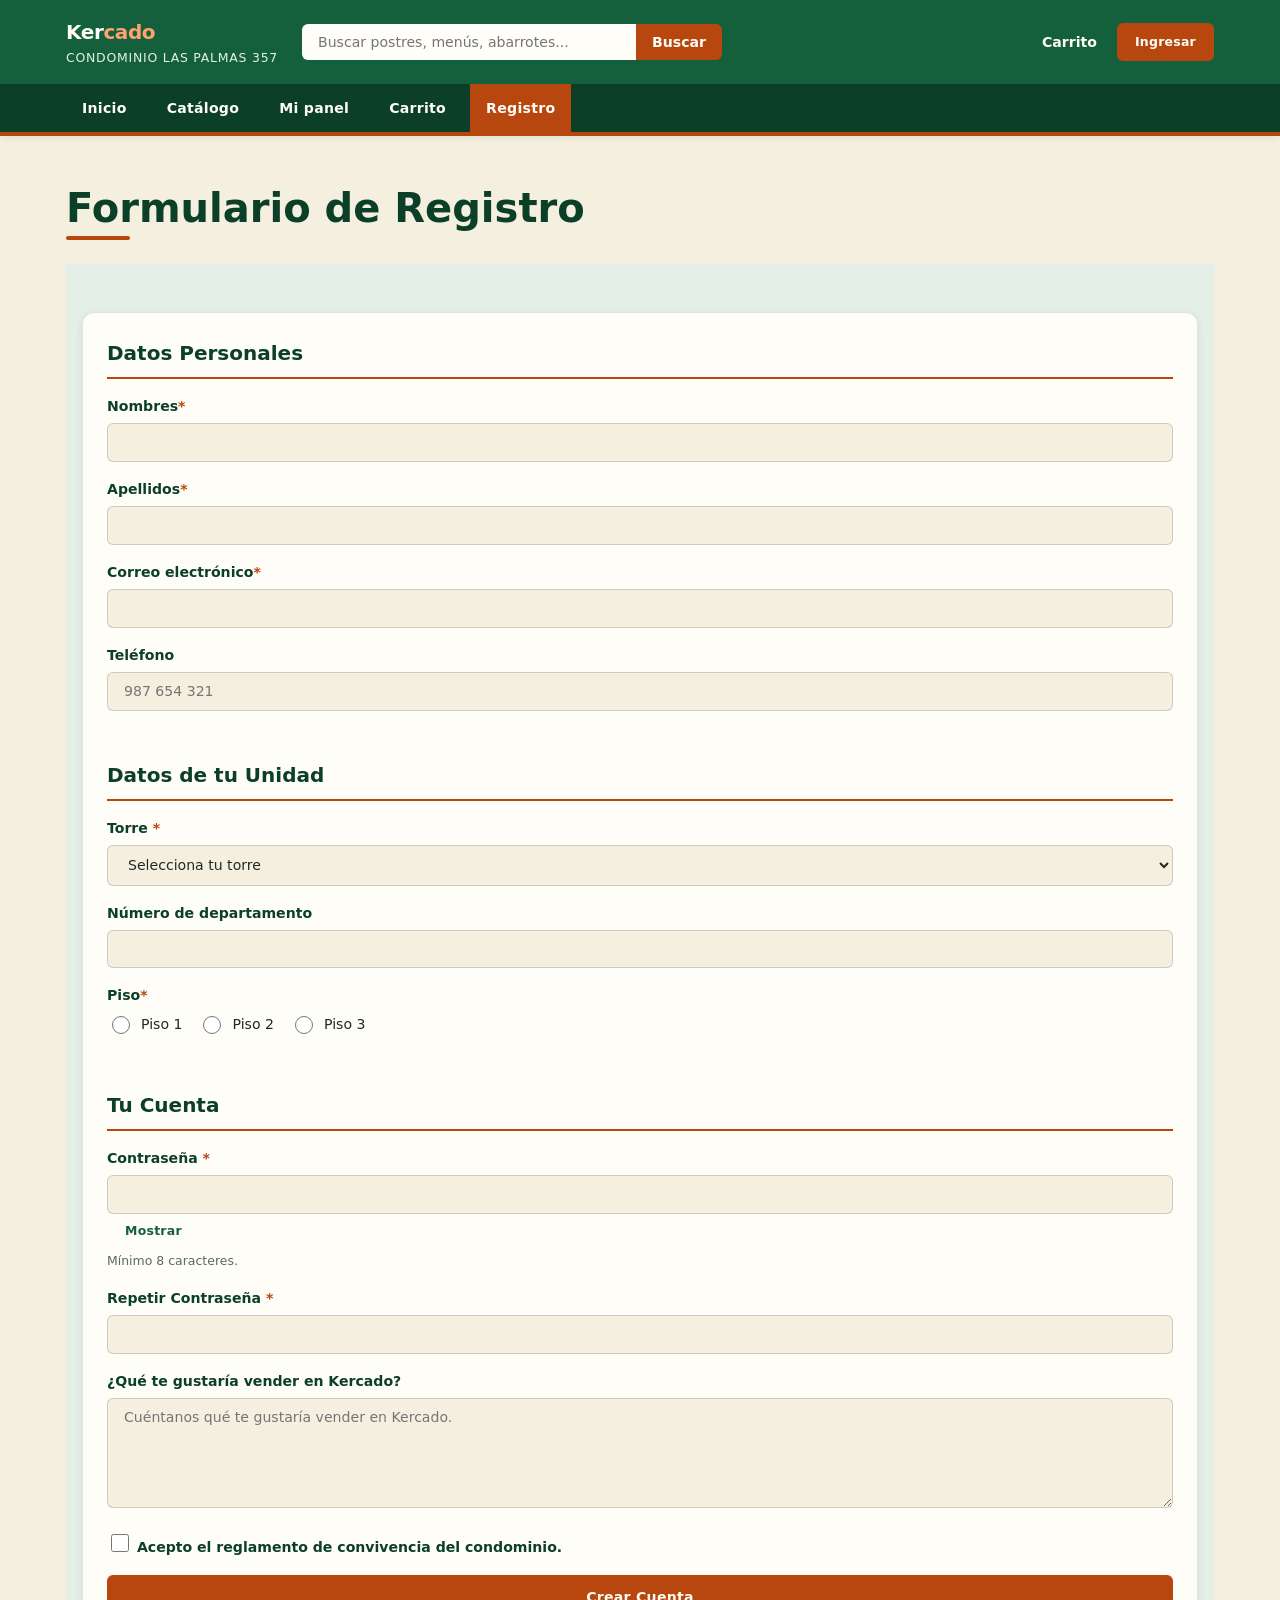
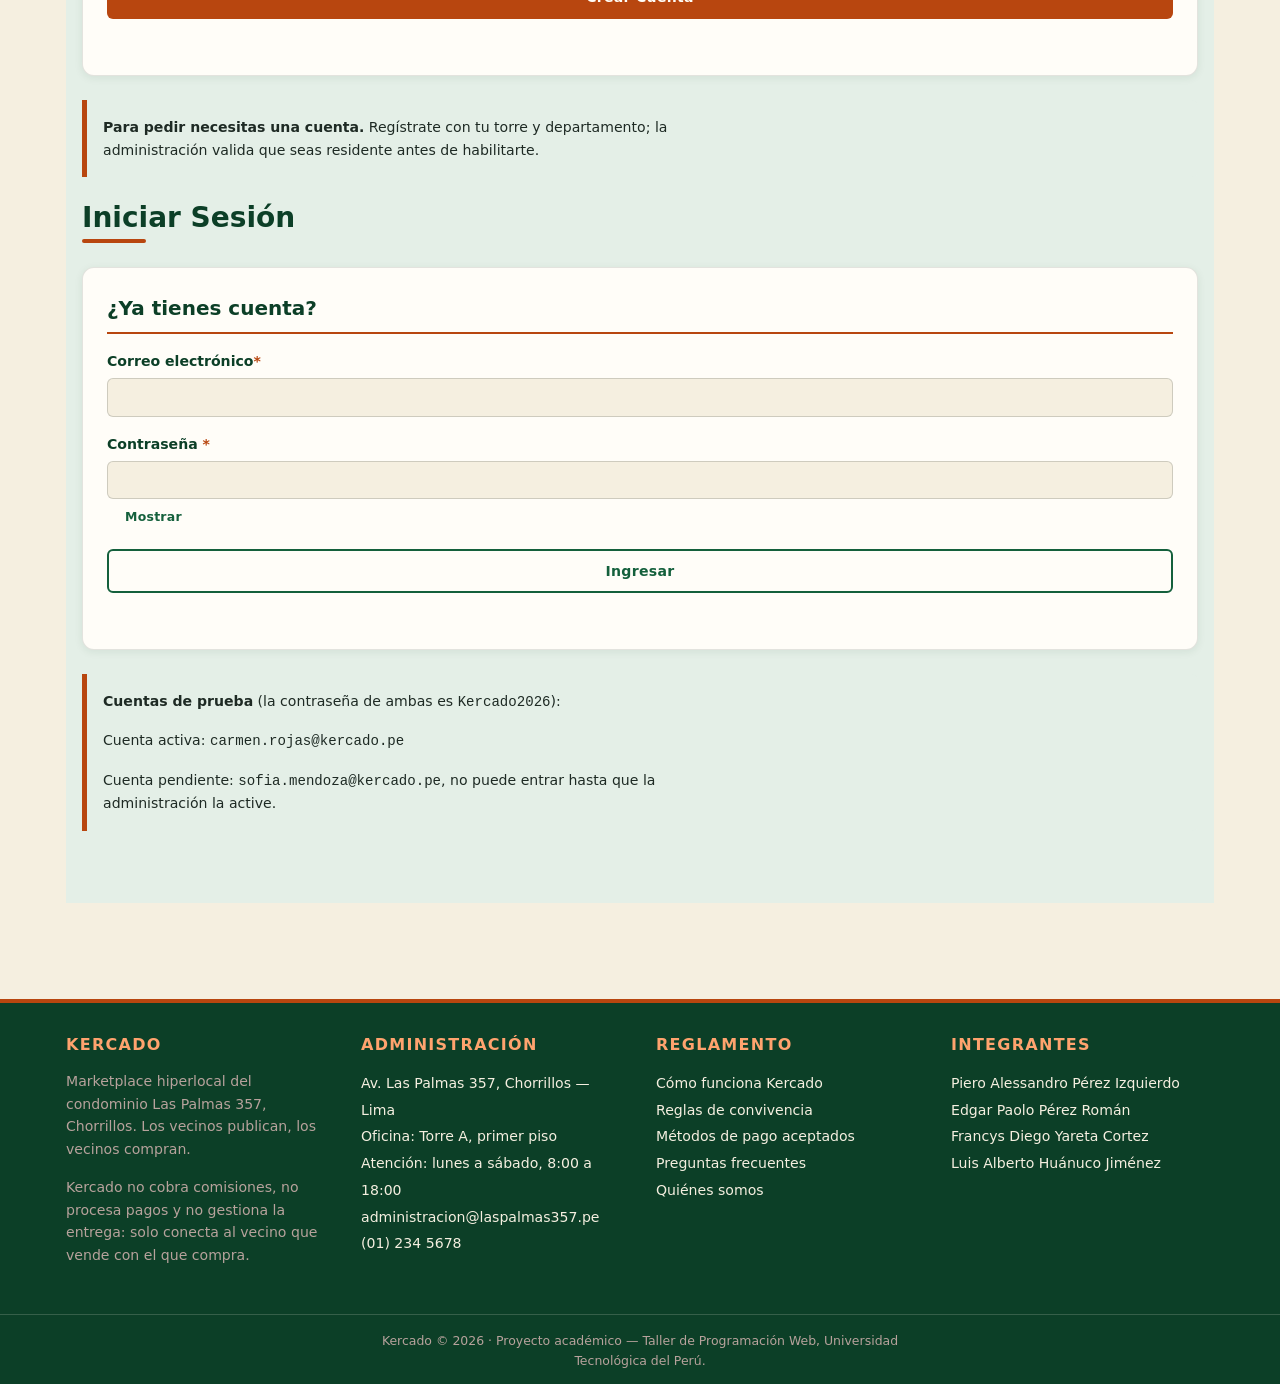
==== commit 4aa43ef3: "fix: inicio y publicar con datos reales, ficha y catálogo sin innerHTML, contraste accesible" ====
--- a/carrito.html
+++ b/carrito.html
@@ -221,6 +221,7 @@
           <li><a href="index.html#como-funciona">Cómo funciona Kercado</a></li>
           <li><a href="index.html#reglas">Reglas de convivencia</a></li>
           <li><a href="index.html#pagos">Métodos de pago aceptados</a></li>
+          <li><a href="index.html#faq">Preguntas frecuentes</a></li>
           <li><a href="index.html#nosotros">Quiénes somos</a></li>
         </ul>
       </div>
--- a/css/estilo.css
+++ b/css/estilo.css
@@ -19,8 +19,9 @@
   --verde:           #14603C;  /* cabecera, pie y títulos */
   --verde-oscuro:    #0C3F27;  /* el menú y el hover del verde */
   --verde-claro:     #E4EFE7;  /* fondos suaves y filas alternas de las tablas */
-  --naranja:         #E8622A;  /* solo para botones y precios */
-  --naranja-oscuro:  #C44E1D;  /* hover del naranja */
+  --naranja:         #B8460F;  /* solo para botones y precios, así de oscuro para que el texto blanco se lea bien */
+  --naranja-oscuro:  #943A0E;  /* hover del naranja */
+  --naranja-claro:   #FFA36E;  /* el naranja que va sobre el verde, en el logo y en el pie */
   --crema:           #F5EFE0;  /* fondo de la página, no usamos blanco puro */
   --arena:           #B7A29C;  /* bordes y texto de apoyo */
   --blanco:          #FFFDF8;  /* fondo de tarjetas, es un blanco más cálido */
@@ -30,7 +31,7 @@
   --texto-suave:     #5C6A63;  /* subtítulos y ayudas de los formularios */
 
   /* colores para el estado de los pedidos en las tablas del panel */
-  --estado-pendiente: #B8860B; /* mostaza, el vendedor todavía no lo acepta */
+  --estado-pendiente: #8A6508; /* mostaza, el vendedor todavía no lo acepta */
   --estado-aceptado:  #1F5F8B; /* azul, el vendedor ya lo aceptó */
   --estado-preparacion: #6B4A9B; /* morado, el vendedor lo está preparando */
   --estado-entregado: #14603C; /* verde, el pedido ya llegó */
@@ -255,7 +256,7 @@
 }
 /* la parte cado del logo va en naranja */
 .logo__acento {
-  color: var(--naranja);
+  color: var(--naranja-claro);
 }
 /* el texto pequeño debajo del logo con el nombre del condominio */
 .logo__bajada {
@@ -265,7 +266,7 @@
   font-weight: 400;
   letter-spacing: 0.06em;
   text-transform: uppercase;
-  color: var(--arena);
+  color: var(--verde-claro);        /* claro para que se lea sobre el verde */
 }
 
 /* el buscador, lleva al catálogo con lo que se escribió y allá se filtran
@@ -467,7 +468,7 @@
   font-size: var(--txt-md);
   text-transform: uppercase;
   letter-spacing: 0.08em;
-  color: var(--naranja);
+  color: var(--naranja-claro);
   margin-bottom: var(--sp-2);
 }
 .pie__lista {
@@ -479,7 +480,7 @@
   color: var(--crema);
 }
 .pie__lista a:hover {
-  color: var(--naranja);
+  color: var(--naranja-claro);
 }
 
 /* la última línea del pie con el copyright */
@@ -545,6 +546,10 @@
 .subtexto {
   color: var(--texto-suave);
   font-size: var(--txt-sm);
+}
+/* en el pie el fondo es verde oscuro, así que el texto de apoyo va claro */
+.pie .subtexto {
+  color: var(--arena);
 }
 
 /* etiqueta pequeña con forma de píldora, la usamos para las categorías de
@@ -1407,6 +1412,15 @@
   align-items: start;
 }
 
+/* publicar producto, el formulario a la izquierda y la vista previa a la
+   derecha, del ancho de una tarjeta del catálogo */
+.layout-publicar {
+  display: grid;
+  grid-template-columns: 1fr 300px;
+  gap: var(--sp-4);
+  align-items: start;
+}
+
 /* la caja de cada vendedor, porque cada vecino recibe su propio pedido */
 .carrito__grupo {
   background-color: var(--blanco);
@@ -1476,6 +1490,11 @@
   border-top: var(--borde);
   border-bottom: var(--borde);
   font-weight: 700;
+}
+/* la lista de códigos que sale al registrar el pedido, con relleno para
+   que la viñeta no quede pegada al borde de la caja */
+.lista-codigos {
+  padding-left: var(--sp-3);
 }
 .carrito__monto {
   font-family: var(--fuente-titulos);
@@ -1665,10 +1684,11 @@
     gap: var(--sp-4);
   }
 
-  /* la ficha del producto y el carrito también pasan a una columna, y el
-     resumen del carrito deja de bajar con el scroll */
+  /* la ficha del producto, el carrito y publicar también pasan a una
+     columna, y el resumen del carrito deja de bajar con el scroll */
   .ficha,
-  .carrito {
+  .carrito,
+  .layout-publicar {
     grid-template-columns: 1fr;
   }
   .carrito__resumen {
@@ -1798,30 +1818,3 @@
     box-shadow: none;
   }
 }
-.revelar {
-  animation: aparecerConScroll linear both;
-  /* Esto hace que la animación se sincronice con el desplazamiento de la página, Pueden modificarlo a gusto(velocidad con la que aparece la opacidad)*/
-  animation-timeline: view();
-  animation-range: entry 0% cover 30%;
-}
-
-@keyframes aparecerConScroll {
-  from {
-    opacity: 0;
-    transform: translateY(40px);
-  }
-  to {
-    opacity: 1;
-    transform: translateY(0);
-  }
-}
-
-/* Accesibilidad: si el usuario tiene desactivadas las animaciones en su sistema, 
-   la sección aparece de golpe sin movimiento brusco */
-@media (prefers-reduced-motion: reduce) {
-  .revelar {
-    animation: none;
-    opacity: 1;
-    transform: none;
-  }
-}
